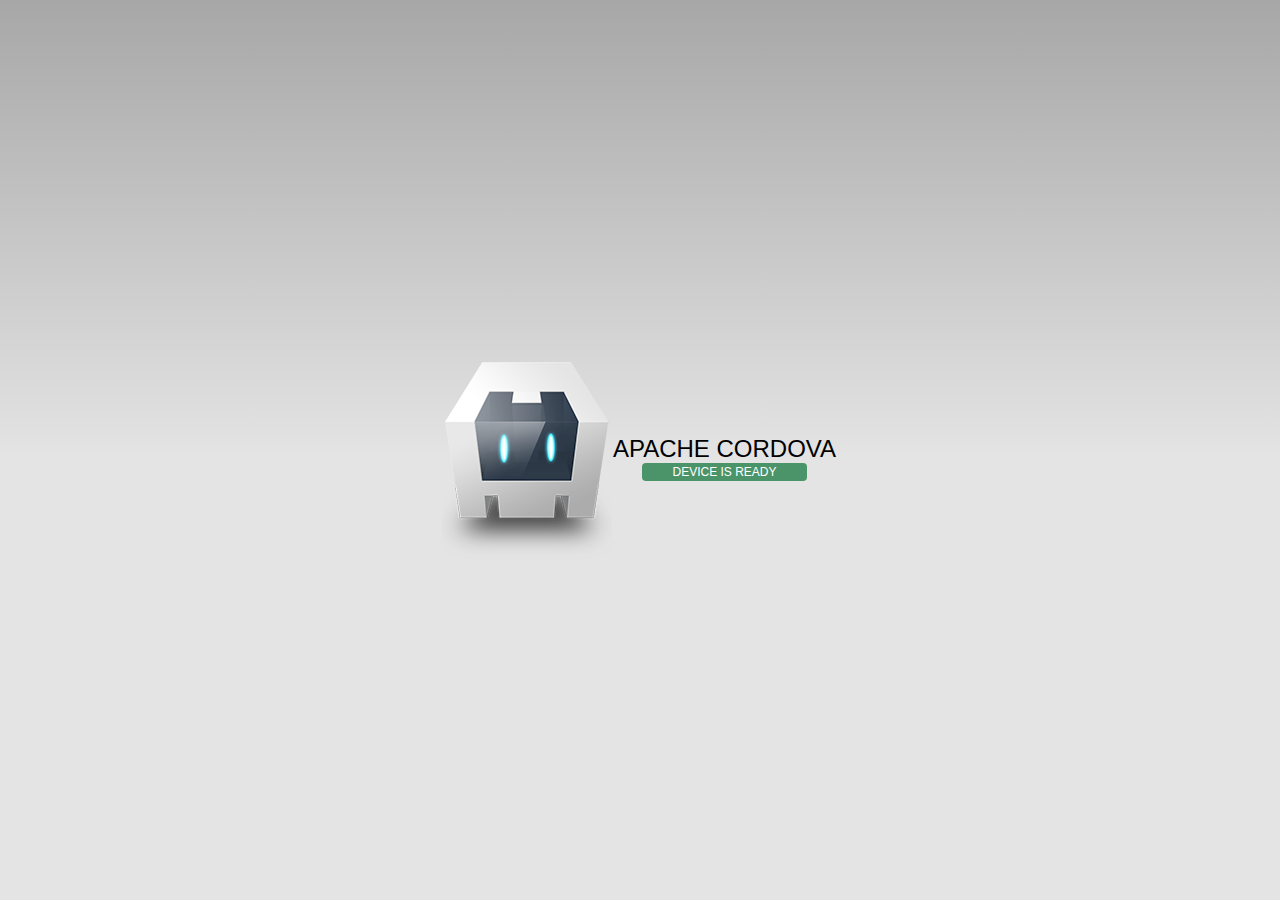
==== platforms/ios/www/index.html @ c8f41d05 "Initial App commit" ====
<!DOCTYPE html>
<!--
    Licensed to the Apache Software Foundation (ASF) under one
    or more contributor license agreements.  See the NOTICE file
    distributed with this work for additional information
    regarding copyright ownership.  The ASF licenses this file
    to you under the Apache License, Version 2.0 (the
    "License"); you may not use this file except in compliance
    with the License.  You may obtain a copy of the License at

    http://www.apache.org/licenses/LICENSE-2.0

    Unless required by applicable law or agreed to in writing,
    software distributed under the License is distributed on an
    "AS IS" BASIS, WITHOUT WARRANTIES OR CONDITIONS OF ANY
     KIND, either express or implied.  See the License for the
    specific language governing permissions and limitations
    under the License.
-->
<html>
    <head>
        <!--
        Customize this policy to fit your own app's needs. For more guidance, see:
            https://github.com/apache/cordova-plugin-whitelist/blob/master/README.md#content-security-policy
        Some notes:
            * gap: is required only on iOS (when using UIWebView) and is needed for JS->native communication
            * https://ssl.gstatic.com is required only on Android and is needed for TalkBack to function properly
            * Disables use of inline scripts in order to mitigate risk of XSS vulnerabilities. To change this:
                * Enable inline JS: add 'unsafe-inline' to default-src
        -->
        <meta http-equiv="Content-Security-Policy" content="default-src 'self' data: gap: https://ssl.gstatic.com 'unsafe-eval'; style-src 'self' 'unsafe-inline'; media-src *">
        <meta name="format-detection" content="telephone=no">
        <meta name="msapplication-tap-highlight" content="no">
        <meta name="viewport" content="user-scalable=no, initial-scale=1, maximum-scale=1, minimum-scale=1, width=device-width">
        <link rel="stylesheet" type="text/css" href="css/index.css">
        <title>Hello World</title>
    </head>
    <body>
        <div class="app">
            <h1>Apache Cordova</h1>
            <div id="deviceready" class="blink">
                <p class="event listening">Connecting to Device</p>
                <p class="event received">Device is Ready</p>
            </div>
        </div>
        <script type="text/javascript" src="cordova.js"></script>
        <script type="text/javascript" src="js/index.js"></script>
    </body>
</html>
---- platforms/ios/www/css/index.css ----
/*
 * Licensed to the Apache Software Foundation (ASF) under one
 * or more contributor license agreements.  See the NOTICE file
 * distributed with this work for additional information
 * regarding copyright ownership.  The ASF licenses this file
 * to you under the Apache License, Version 2.0 (the
 * "License"); you may not use this file except in compliance
 * with the License.  You may obtain a copy of the License at
 *
 * http://www.apache.org/licenses/LICENSE-2.0
 *
 * Unless required by applicable law or agreed to in writing,
 * software distributed under the License is distributed on an
 * "AS IS" BASIS, WITHOUT WARRANTIES OR CONDITIONS OF ANY
 * KIND, either express or implied.  See the License for the
 * specific language governing permissions and limitations
 * under the License.
 */
* {
    -webkit-tap-highlight-color: rgba(0,0,0,0); /* make transparent link selection, adjust last value opacity 0 to 1.0 */
}

body {
    -webkit-touch-callout: none;                /* prevent callout to copy image, etc when tap to hold */
    -webkit-text-size-adjust: none;             /* prevent webkit from resizing text to fit */
    -webkit-user-select: none;                  /* prevent copy paste, to allow, change 'none' to 'text' */
    background-color:#E4E4E4;
    background-image:linear-gradient(top, #A7A7A7 0%, #E4E4E4 51%);
    background-image:-webkit-linear-gradient(top, #A7A7A7 0%, #E4E4E4 51%);
    background-image:-ms-linear-gradient(top, #A7A7A7 0%, #E4E4E4 51%);
    background-image:-webkit-gradient(
        linear,
        left top,
        left bottom,
        color-stop(0, #A7A7A7),
        color-stop(0.51, #E4E4E4)
    );
    background-attachment:fixed;
    font-family:'HelveticaNeue-Light', 'HelveticaNeue', Helvetica, Arial, sans-serif;
    font-size:12px;
    height:100%;
    margin:0px;
    padding:0px;
    text-transform:uppercase;
    width:100%;
}

/* Portrait layout (default) */
.app {
    background:url(../img/logo.png) no-repeat center top; /* 170px x 200px */
    position:absolute;             /* position in the center of the screen */
    left:50%;
    top:50%;
    height:50px;                   /* text area height */
    width:225px;                   /* text area width */
    text-align:center;
    padding:180px 0px 0px 0px;     /* image height is 200px (bottom 20px are overlapped with text) */
    margin:-115px 0px 0px -112px;  /* offset vertical: half of image height and text area height */
                                   /* offset horizontal: half of text area width */
}

/* Landscape layout (with min-width) */
@media screen and (min-aspect-ratio: 1/1) and (min-width:400px) {
    .app {
        background-position:left center;
        padding:75px 0px 75px 170px;  /* padding-top + padding-bottom + text area = image height */
        margin:-90px 0px 0px -198px;  /* offset vertical: half of image height */
                                      /* offset horizontal: half of image width and text area width */
    }
}

h1 {
    font-size:24px;
    font-weight:normal;
    margin:0px;
    overflow:visible;
    padding:0px;
    text-align:center;
}

.event {
    border-radius:4px;
    -webkit-border-radius:4px;
    color:#FFFFFF;
    font-size:12px;
    margin:0px 30px;
    padding:2px 0px;
}

.event.listening {
    background-color:#333333;
    display:block;
}

.event.received {
    background-color:#4B946A;
    display:none;
}

@keyframes fade {
    from { opacity: 1.0; }
    50% { opacity: 0.4; }
    to { opacity: 1.0; }
}
 
@-webkit-keyframes fade {
    from { opacity: 1.0; }
    50% { opacity: 0.4; }
    to { opacity: 1.0; }
}
 
.blink {
    animation:fade 3000ms infinite;
    -webkit-animation:fade 3000ms infinite;
}
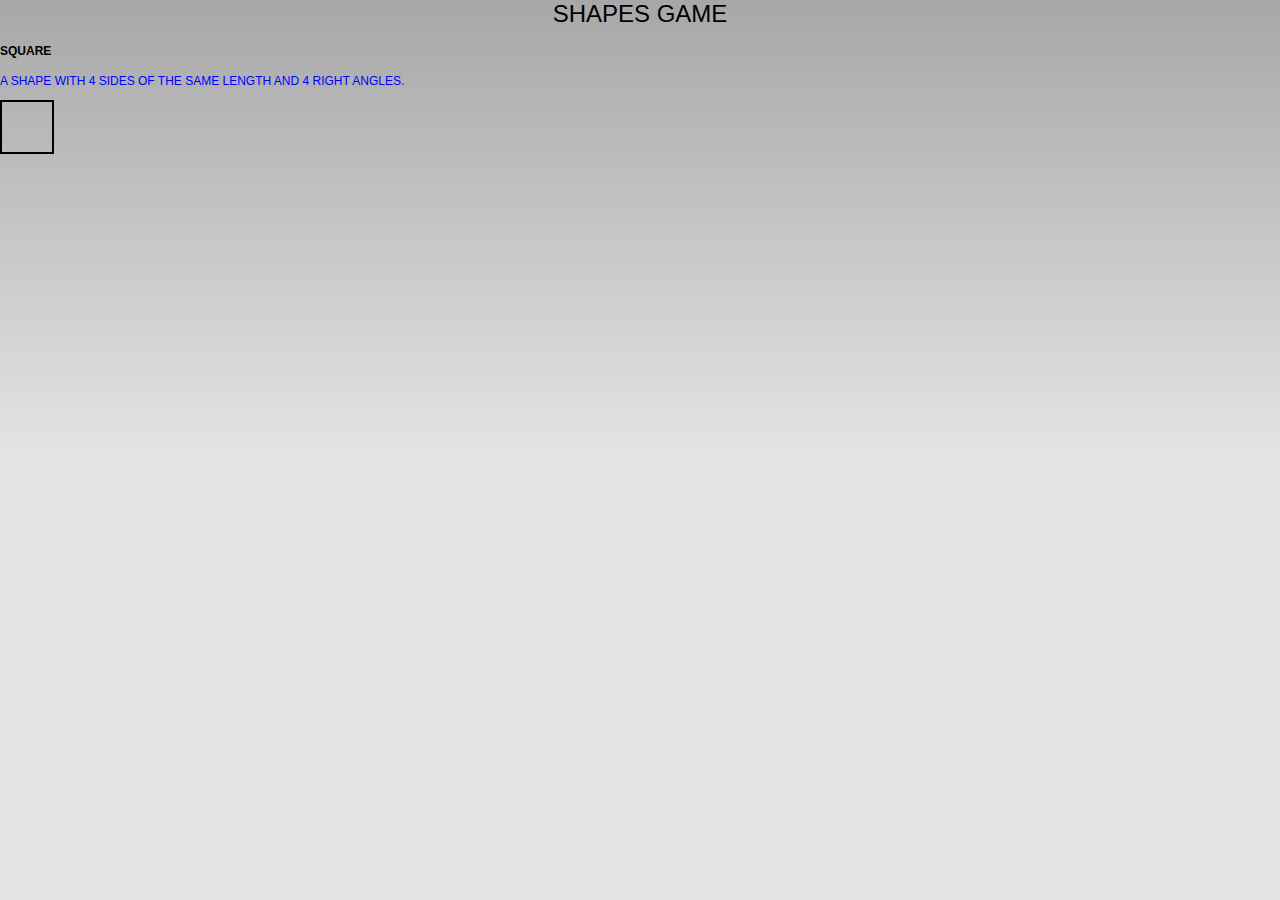
==== commit 6580b777: "Checking in code to create a square." ====
--- a/platforms/ios/www/index.html
+++ b/platforms/ios/www/index.html
@@ -35,14 +35,12 @@
         <link rel="stylesheet" type="text/css" href="css/index.css">
         <title>Hello World</title>
     </head>
-    <body>
-        <div class="app">
-            <h1>Apache Cordova</h1>
-            <div id="deviceready" class="blink">
-                <p class="event listening">Connecting to Device</p>
-                <p class="event received">Device is Ready</p>
+    <body padding:10px>
+            <h1 margin:50px>Shapes Game</h1>
+            <h4>Square</h4>
+            <p> A shape with 4 sides of the same length and 4 right angles.</p>
+            <div style="width:50px;height:50px;border:2px solid #000;">
             </div>
-        </div>
         <script type="text/javascript" src="cordova.js"></script>
         <script type="text/javascript" src="js/index.js"></script>
     </body>
--- a/platforms/ios/www/css/index.css
+++ b/platforms/ios/www/css/index.css
@@ -78,6 +78,11 @@
     text-align:center;
 }
 
+p{
+    padding-right: 10px;
+    color: blue;
+}
+
 .event {
     border-radius:4px;
     -webkit-border-radius:4px;
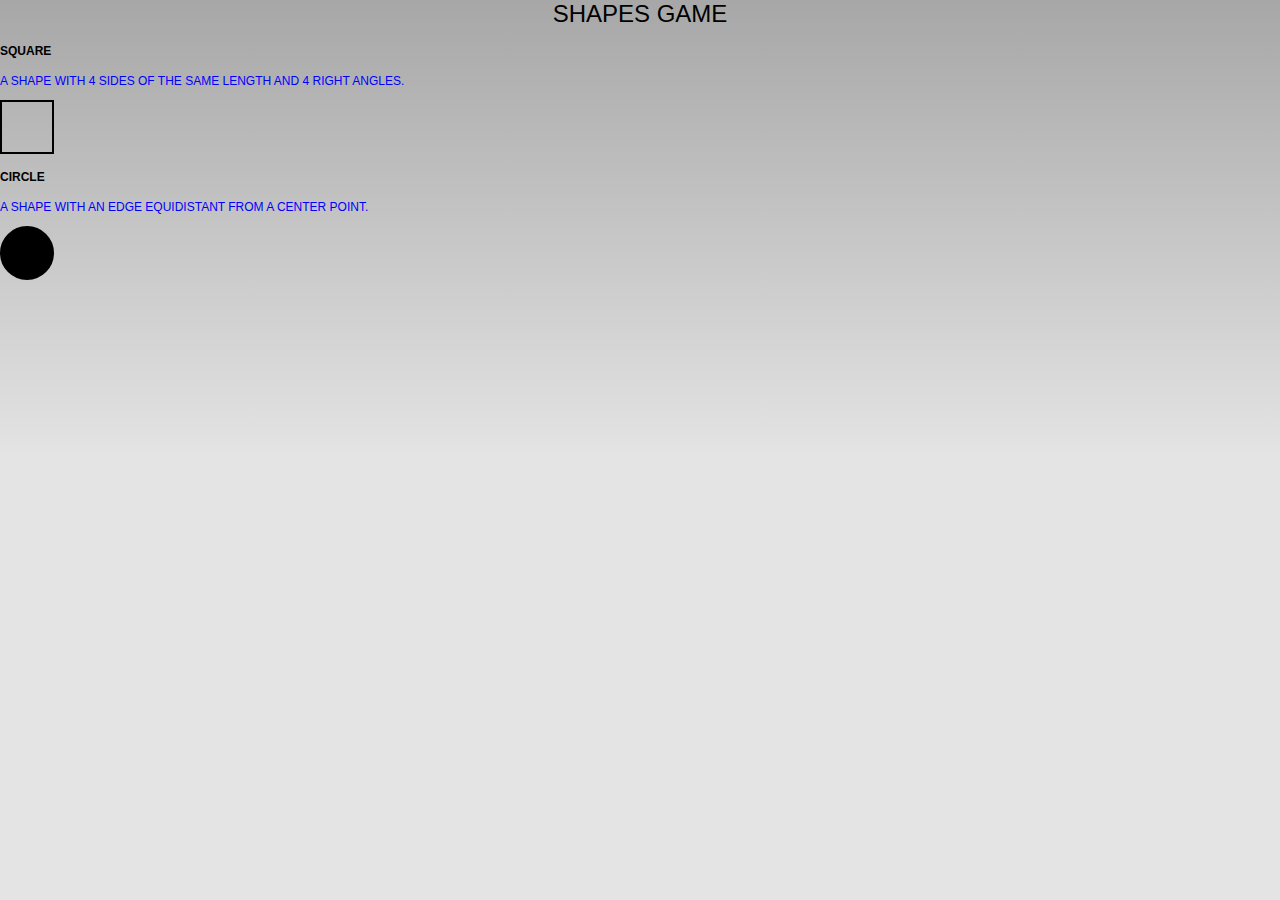
==== commit 1fface19: "Checking in code to create a circle." ====
--- a/platforms/ios/www/index.html
+++ b/platforms/ios/www/index.html
@@ -39,8 +39,13 @@
             <h1 margin:50px>Shapes Game</h1>
             <h4>Square</h4>
             <p> A shape with 4 sides of the same length and 4 right angles.</p>
-            <div style="width:50px;height:50px;border:2px solid #000;">
+            <div id="square">
             </div>
+            <h4>Circle</h4>
+            <p>A shape with an edge equidistant from a center point.</p>
+             <div id="circle">
+            </div>
+
         <script type="text/javascript" src="cordova.js"></script>
         <script type="text/javascript" src="js/index.js"></script>
     </body>
--- a/platforms/ios/www/css/index.css
+++ b/platforms/ios/www/css/index.css
@@ -118,3 +118,17 @@
     animation:fade 3000ms infinite;
     -webkit-animation:fade 3000ms infinite;
 }
+
+#square {
+    width: 50px;
+    height: 50px;
+    border: 2px solid #000;
+}
+
+#circle {
+    width: 50px;
+    height: 50px;
+    border:2px solid #000;
+    border-radius: 50%;
+    background: black;
+}
